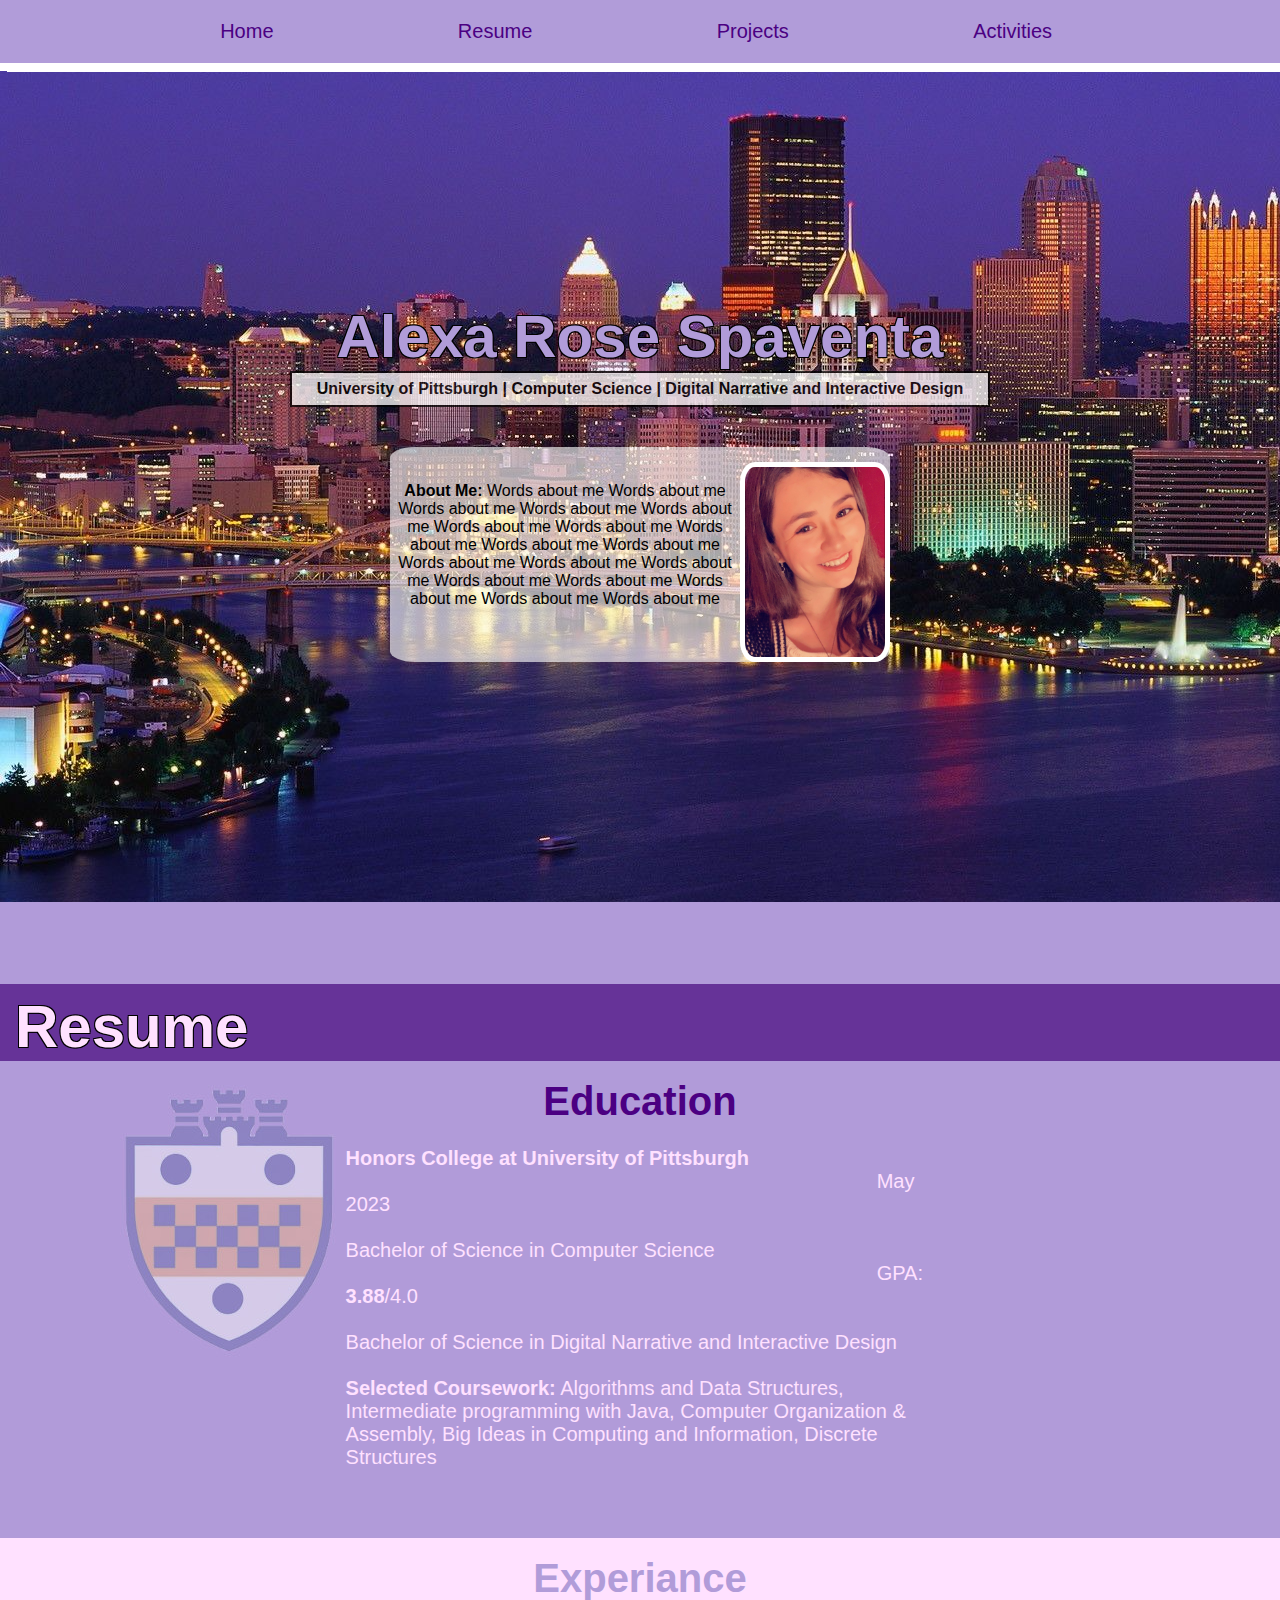
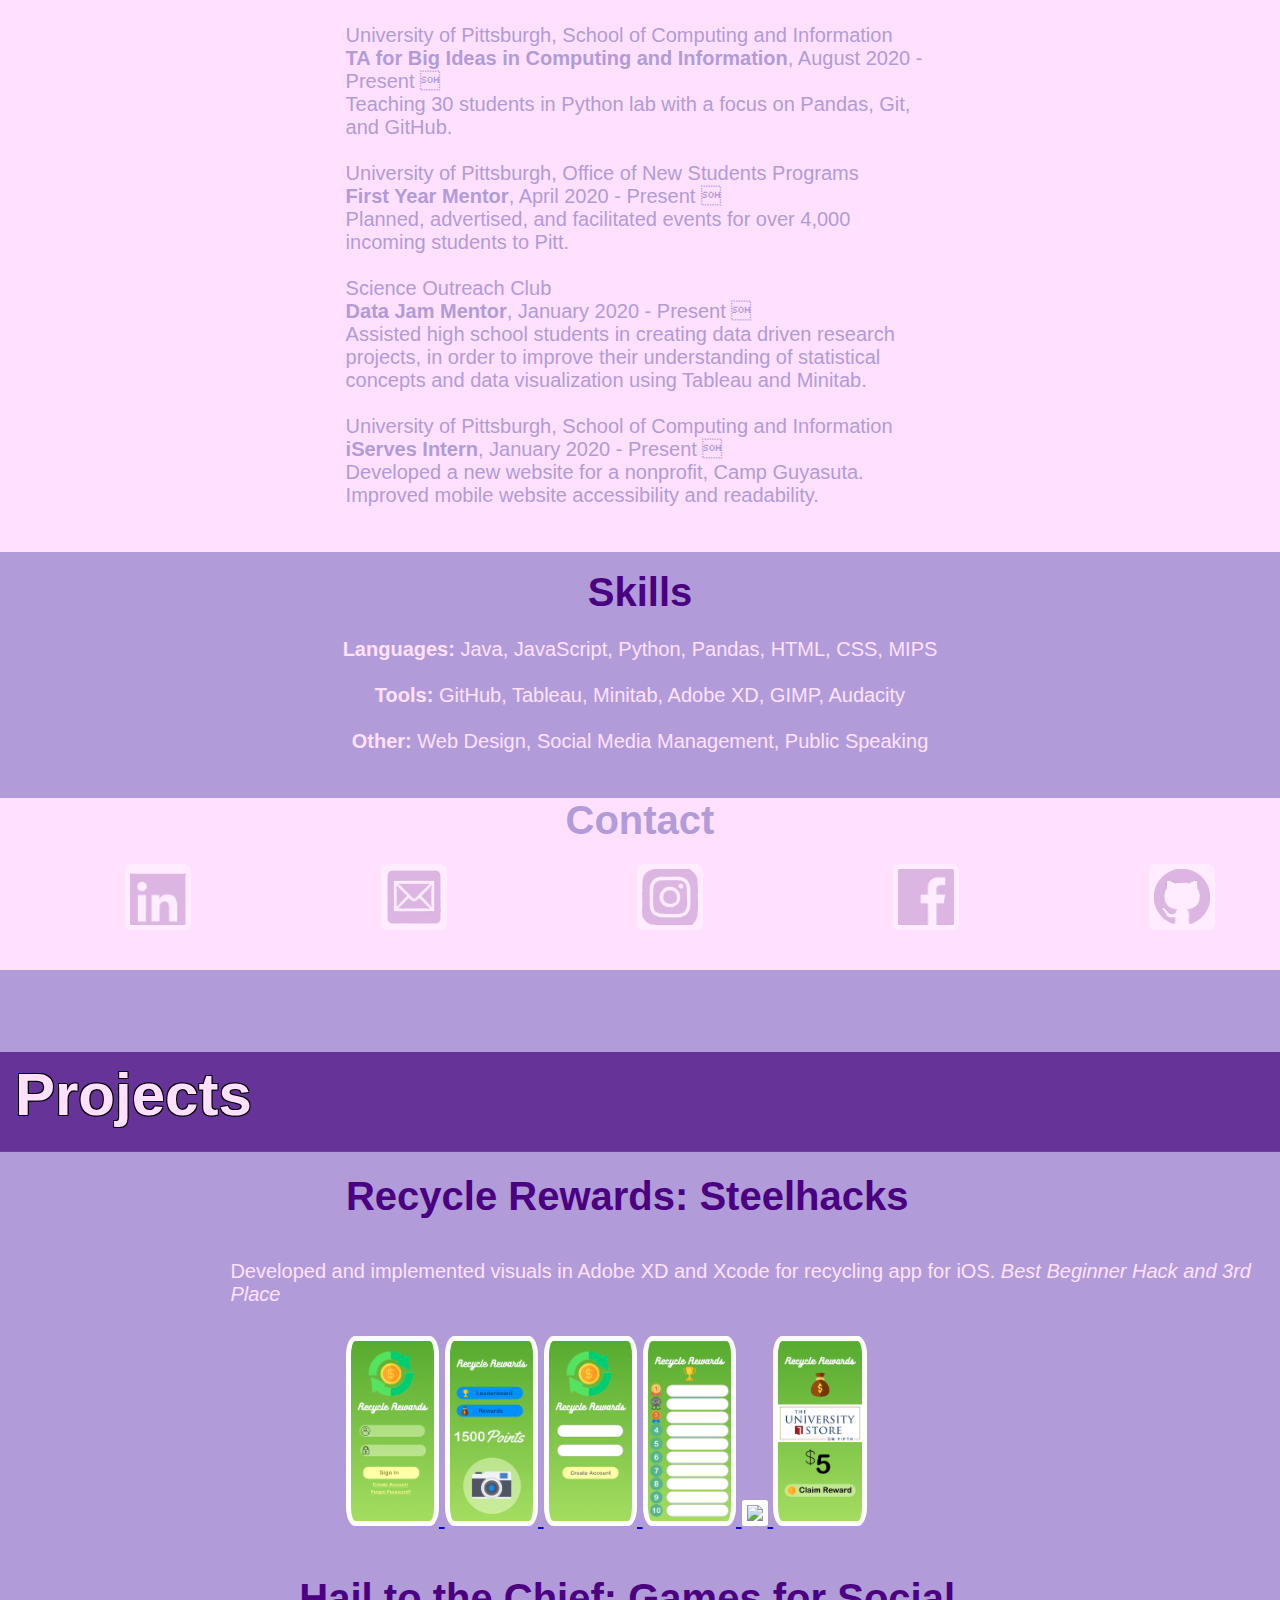
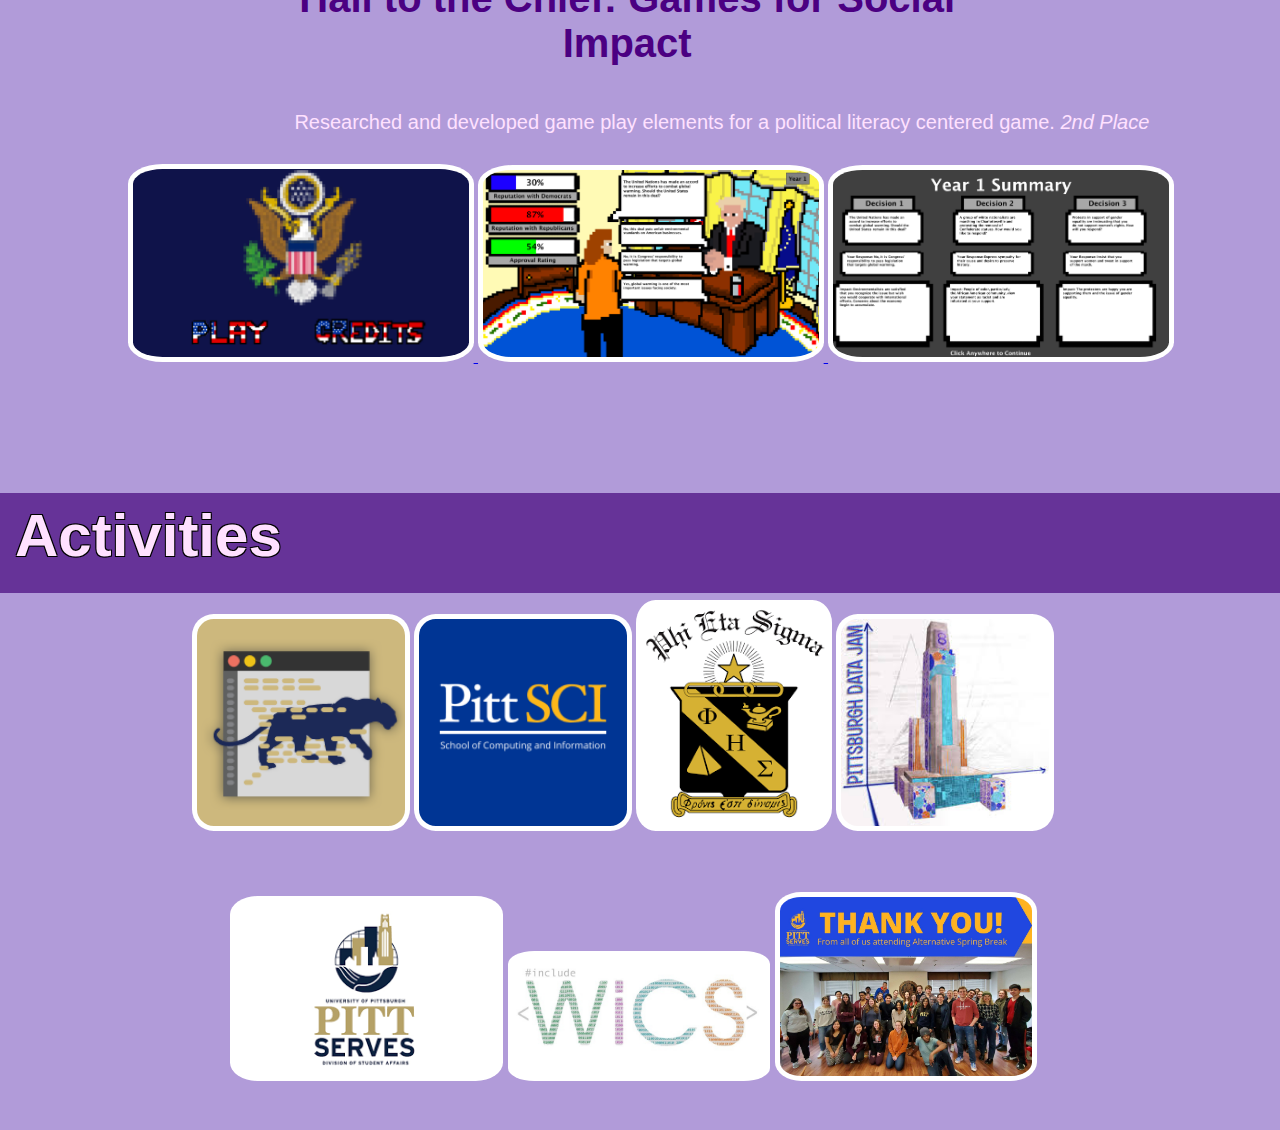
==== docs/index.html @ 7e221e98 "dEsCrIptIoN" ====
<!DOCTYPE html>
<html lang='en'>
  <head>
    <meta charset='utf-8'/>
    <meta name='viewport'
      content='width=device-width, initial-scale=1.0, maximum-scale=1.0'/>

    <title>Alexa Spaventa</title>
    <link rel='stylesheet' href='mystyles.css'/>
  </head>

  <body>


    <nav class="top-nav">
      <ul>

      <li><a href="#home">Home</a></li>
      <li><a href="#resume">Resume</a></li>
      <li><a href="#projects">Projects</a></li>
      <!-- <li><a href="#about">About</a></li> -->
      <li><a href="#activities">Activities</a></li>


      </ul>
    </nav>
    <section id = "home">
      <h1>Alexa Rose Spaventa</h1>
       <div class="university">

    <p>University of Pittsburgh | Computer Science | Digital Narrative and Interactive Design </p>
  </div>

  <div class="aboutme">

    <p>
      <b>About Me:</b> Words about me Words about me Words about me
      Words about me Words about me Words about me
      Words about me Words about me Words about me
      Words about me Words about me Words about me
      Words about me Words about me Words about me
      Words about me Words about me Words about me</p>
      <img src="alexa.jpg" class = "img" style="width:150px;" >
  </div>
</section>
  <section id = "resume">

    <h2>
      Resume
    </h2>
    <div class "grid">
    <div id="education">
      <h3>
        Education
      </h3>

      <br>
       <p class= "resume_text">
        <p align = "left"><b>Honors College at University of Pittsburgh</b>
    &emsp;&emsp;&emsp;&emsp;&emsp;&emsp;&emsp;&emsp;&emsp;&emsp;&emsp;&emsp;&emsp;&emsp;
    &emsp;&emsp;&emsp;&emsp;&emsp;&emsp;&emsp;&emsp;&emsp;&emsp;&emsp;&emsp; May 2023</p> <br>
Bachelor of Science in Computer Science &emsp;&emsp;&emsp;&emsp;&emsp;&emsp;&emsp;&emsp;&emsp;&emsp;&emsp;&emsp;&emsp;&emsp;
&emsp;&emsp;&emsp;&emsp;&emsp;&emsp;&emsp;&emsp;&emsp;&emsp;&emsp;&emsp;  GPA: <b>3.88</b>/4.0 <br><br>
Bachelor of Science in Digital Narrative and Interactive Design <br><br>
<b>Selected Coursework:</b> Algorithms and Data Structures, Intermediate programming with Java,
Computer Organization & Assembly, Big Ideas in Computing and Information, Discrete Structures<br><br><br><br>
      </p>
</div>

<div id="experiance">
  <h4>
    Experiance
  </h4>
  <br>
  <p>
    University of Pittsburgh, School of Computing and Information
<br><b>TA for Big Ideas in Computing and Information</b>, August 2020 - Present
 <br>Teaching 30 students in Python lab with a focus on Pandas, Git, and GitHub.
<br><br>
University of Pittsburgh, Office of New Students Programs
<br><b>First Year Mentor</b>, April 2020 - Present
 <br>Planned, advertised, and facilitated events for over 4,000 incoming students to Pitt.
<br><br>
Science Outreach Club
<br><b>Data Jam Mentor</b>, January 2020 - Present
 <br>Assisted high school students in creating data driven research projects, in order to improve their
understanding of statistical concepts and data visualization using Tableau and Minitab.
<br><br>
University of Pittsburgh, School of Computing and Information
<br><b>iServes Intern</b>, January 2020 - Present
 <br>Developed a new website for a nonprofit, Camp Guyasuta. Improved mobile website accessibility and
readability.
  </p>
</div>
<div id="skills">
  <h3>
    Skills
  </h3>
  <br>
  <p align="center">
    <b>Languages:</b> Java, JavaScript, Python, Pandas, HTML, CSS, MIPS
<br><br><b>Tools:</b> GitHub, Tableau, Minitab, Adobe XD, GIMP, Audacity
<br><br><b>Other:</b> Web Design, Social Media Management, Public Speaking
  </p>
</div>
<div id="contact">
  <h4>
    Contact
  </h4>
  <br> <br>
  <div class="row">
  <div class="column">
    <a a href = "https://www.linkedin.com/in/alexa-spaventa">
    <img src="linked.png"  class="media" style="width:50%" >
  </a>
  </div>
  <div class="column">
    <a href = "mailto: ars297@pitt.edu">
    <img src="mail.png" class="media" style="width:50%" >
  </a>
  </div>
  <div class="column">
      <a a href = "https://www.instagram.com/alexa_rosie_/">
    <img src="insta.png" class="media" style="width:50%" >
  </a>
  </div>
  <div class="column">
    <a a href = "https://www.facebook.com/alexa.spaventa/">
    <img src="fb.png" class="media" style="width:50%" >
  </a>
  </div>
  <div class="column">
    <a a href = "https://github.com/AlexaSpaventa">
    <img src="git.png" class="media" style="width:50%" >
  </a>
  </div>

</div>

  <br><br>
</div>
</div>


  </section>

  <section id = "projects">
    <h2>
      Projects
    </h2>
    <div class = "project_text">


  <h5>Recycle Rewards: Steelhacks</h5>
  <br>
<p>Developed and implemented visuals in Adobe XD and Xcode for recycling app for iOS. <em>Best Beginner Hack and 3rd Place</em>

    </p>
    <div class= "pages">
    <a a href = "https://devpost.com/software/recycle-rewards-u2tzvr?ref_content=user-portfolio&ref_feature=in_progress">
    <img src="page1.png" class = "app" style="width: 10%" >
    <img src="Page2.png" class = "app" style="width: 10%" >
    <img src="page3.png" class = "app" style="width: 10%" >
    <img src="Page4.png" class = "app" style="width: 10%" >
    <img src="Page5.png" class = "app"  style="width: 10%" >
    <img src="Page6.png" class = "app" style="width: 10%" >
  </a>
  </div>
  </div>
  <div class = "project_text2">
  <h6>Hail to the Chief: Games for Social Impact</h6>
  <p>Researched and developed game play elements for a political literacy centered game. <em>2nd Place</em></p>
</div>
  <div class = "game">
    <a a href = "https://devpost.com/software/quidproquo">
  <img src="chief2.png" class = "app" style="width: 30%" >
  <img src="chief1.png" class = "app" style="width: 30%" >
  <img src="chief3.png" class = "app" style="width: 30%" >
</a>
</div>
  </section>

  <!-- <section id = "about">
    <h2>
      About
    </h2>

  </section> -->

  <section id = "activities">
    <h2>
      Activities
    </h2>
    <div class = "club">
    <img src="cs.png"  style="width: 20%" >
    <img src="sci.png"  style="width: 20%" >
    <img src="phi.png"  style="width: 18%" >
    <img src="data.png"  style="width: 20%" >
      </div>
    <div class = "club2">
    <img src="serves.png"  style="width: 26%" >
    <img src="wics.png" style="width: 25%" >
    <img src="spring.png"  style="width: 25%" >
  </div>
  </section>


  </body>
</html>
---- docs/mystyles.css ----
* {
  margin: 0;
  padding: 0;
  box-sizing: border-box;
   font-family: sans-serif
}

h1{
  text-shadow:
		-1px -1px 0 #000,
		1px -1px 0 #000,
		-1px 1px 0 #000,
		1px 1px 0 #000;
  opacity: 1;
  margin-top: 300px;
  justify-content: center;
  text-align: center;
  font-weight: bold;

  font-size:60px ;
   color: #B19CD9;






}
 body {
    display: flex;
    flex-direction: column;
    padding-top: 2px;
}

section#home{

  background-image: url("pittsburgh.png");
  height: 100vh;

}




nav.top-nav ul {
  position: fixed;
  /* position: absolute; works if you want it at the top */
  top: 0;
  left: 0;
  width: 100%;
  list-style-type: none;
  margin: 0 ;
  /* padding: 0; */
  padding-left: 10vw; 

  background-color: #B19CD9;
  opacity: 1;
  z-index: 2;
}


li {
  float: left;

}

li a {

  font-size:20px ;
  display: block;
  color: white;
  text-align: center;
  padding: 20px;
  position: relative;
  padding-right: 7.2vw; /*HI!!! Comeback and fix scaling HERE*/
  padding-left: 7.2vw;

  text-decoration: none;
  color: 	#4B0082;


}

/* Change the link color to #111 (black) on hover */
li a:hover {
  background-color: #FFE1FF;
}

/*Box with major info on homepage*/
div.university {
  z-index: 1;
  margin: auto;
  width: 700px;
  text-align: center;
  background-color: #ffffff;
  border: 2px solid black;
  opacity: 0.75;


}

div.university p {
  margin: 1%;
  font-weight: bold;
  color: #000000;


}

img { /*Style for Alexa image*/
  border-radius: 10%;
  padding: 5px;
  width: 120px;
  position: auto;
  background-color: rgba(255, 255, 255, 1);
  margin-top: -15px;


}

div.aboutme {
  margin: auto;

  width: 500px;

  text-align: center;

  border-radius: 5%;
  padding-top: 30px;

  opacity: 1;
  background-color: rgba(255, 255, 255, 0.63);
  display: flex;

  margin-top: 40px;






}

div.aboutme p {
  margin: 1%;


  color: #000000;

}

section#resume{
  background-image: url("purple.png");




}
h2{
  text-shadow:
		-1px -1px 0 #000,
		1px -1px 0 #000,
		-1px 1px 0 #000,
		1px 1px 0 #000;
  opacity: 1;
  margin-top: 90px;
  margin-left: 15px;

  font-weight: bold;

  font-size:60px ;
   color: #FFE1FF;

}
h3{
  /* text-shadow:
		-1px -1px 0 #FFE1FF,
		1px -1px 0 #FFE1FF,
		-1px 1px 0 #FFE1FF,
		1px 1px 0 #FFE1FF; */
  opacity: 1;


  font-weight: bold;
  text-align: center;
  font-size:40px ;
   color: #4B0082;

}
h4{
  /* text-shadow:
		-1px -1px 0 #301934,
		1px -1px 0 #301934,
		-1px 1px 0 #301934,
		1px 1px 0 #301934; */
  opacity: 1;


  font-weight: bold;
  text-align: center;
  font-size:40px ;
   color: #B19CD9;

}
div.grid {
  width: 50%; height: 50%; float: left; margin-left
}
#education{
  /* background: #B19CD9; */
  background-image: url("resume.jpg");
  color: #FFE1FF;
  font-size:20px;
  padding-right: 27vw;
   padding-left: 27vw;
   padding-top: 2vh;


}


#experiance {
  background: #FFE1FF;
  color: #B19CD9;
  font-size:20px;

  padding-right: 27vw;
   padding-left: 27vw;
   padding-top: 2vh;
    padding-bottom: 5vh;
}
#skills {
  background: #B19CD9;
  color: #FFE1FF;
  font-size:20px;

   padding-top: 2vh;
   padding-bottom: 5vh;
}
#contact {
  background: #FFE1FF;


}
.column {

  float: left;

  width: 20%;
  opacity: 0.4;
  padding-left: 125px

}

/* Clear floats after image containers */
.row::after {
  content: "";
  clear: both;
  display: table;
}
.media:hover {
  background-color: #B19CD9;
}




section#projects{
  background-image: url("purple.png");
  /* height: 100vh; */


}
div.project_text{
  color: #FFE1FF;
  font-size:20px;
  padding-top: 5vh;
  padding-left: 18vw;

}
h5{
  opacity: 1;


  font-weight: bold;
  text-align: center;
  font-size:40px ;
   color: #4B0082;
    padding-right: 20vw;
    padding-bottom: 2vh;

}

h6{
  opacity: 1;


  font-weight: bold;
  text-align: center;
  font-size:40px ;
   color: #4B0082;
    padding-right: 25vw;
    padding-bottom: 5vh;

}

.pages {

  float: left;
  padding-left: 9vw;
  padding-top: 5vh;
  padding-bottom: 5vh;

}


.app:hover {
  background-color: #B19CD9;
}
div.project_text2{
  color: #FFE1FF;
  font-size:20px;
  padding-top: 5vh;
   padding-left: 23vw;
}

.game {

  float: left;
  padding-left: 10vw;
  padding-top: 5vh;
  padding-bottom: 5vh;

}


/* section#about{
  background-image: url("purple.png");
  height: 100vh; */
/* } */

section#activities{
  background-image: url("purple.png");
  /* height: 100vh; */
}
.club {

  float: center;
  padding-left: 15vw;
  padding-top: 5vh;
  padding-bottom: 3vh;

}

.club2{

  float: center;
  padding-left: 18vw;
  padding-top: 5vh;
  padding-bottom: 5vh;

}
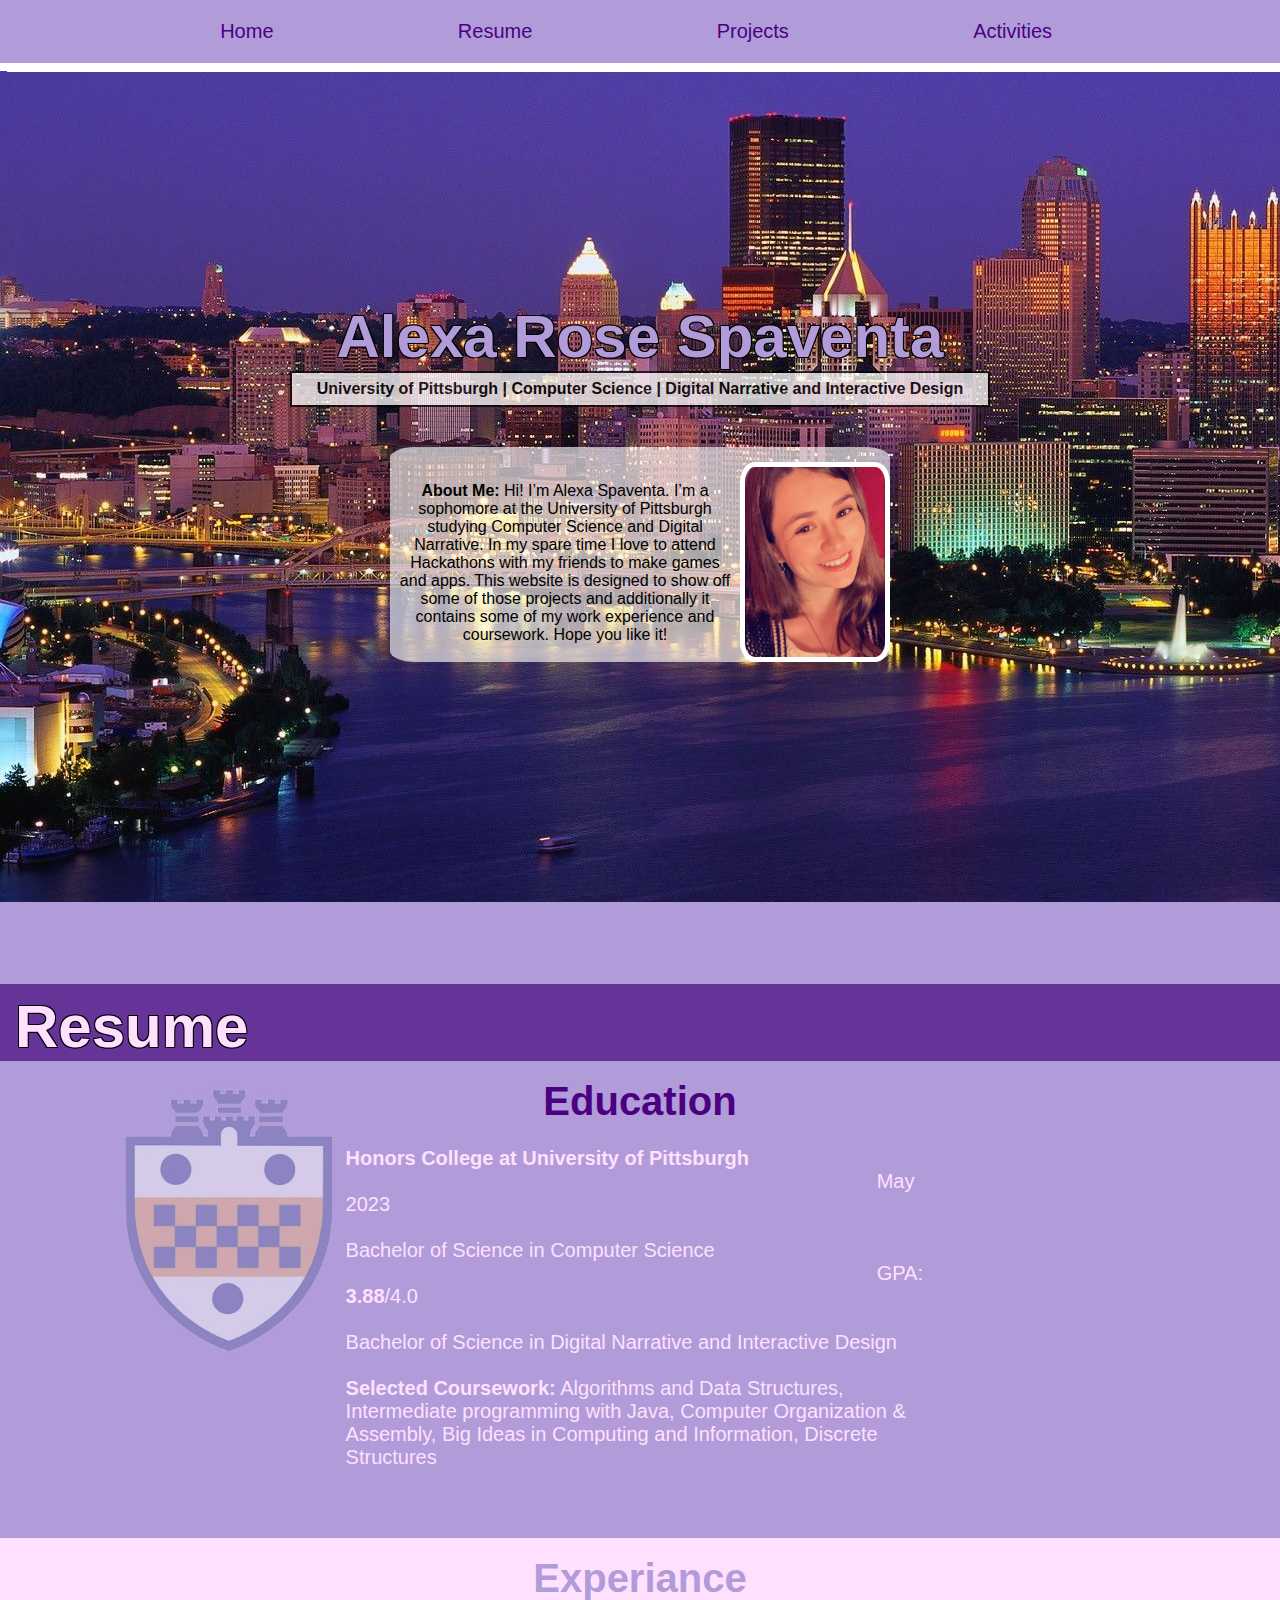
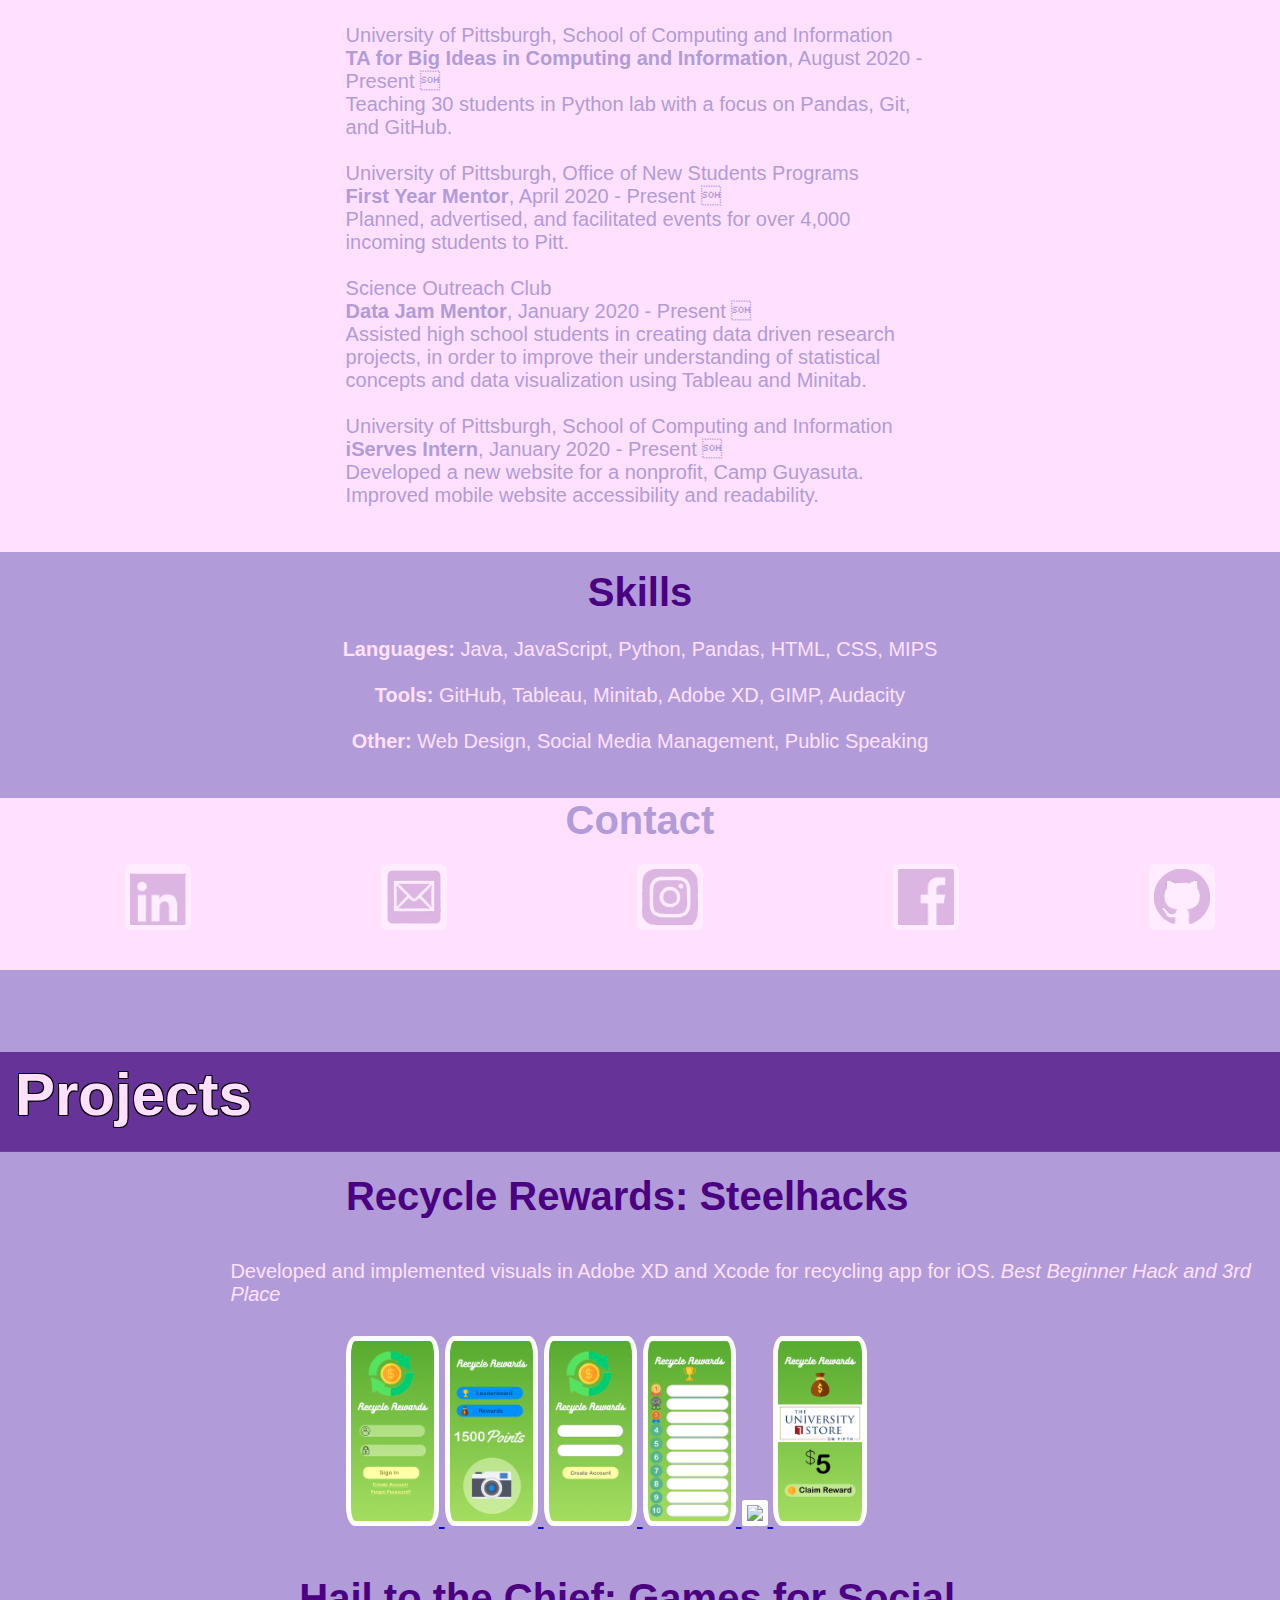
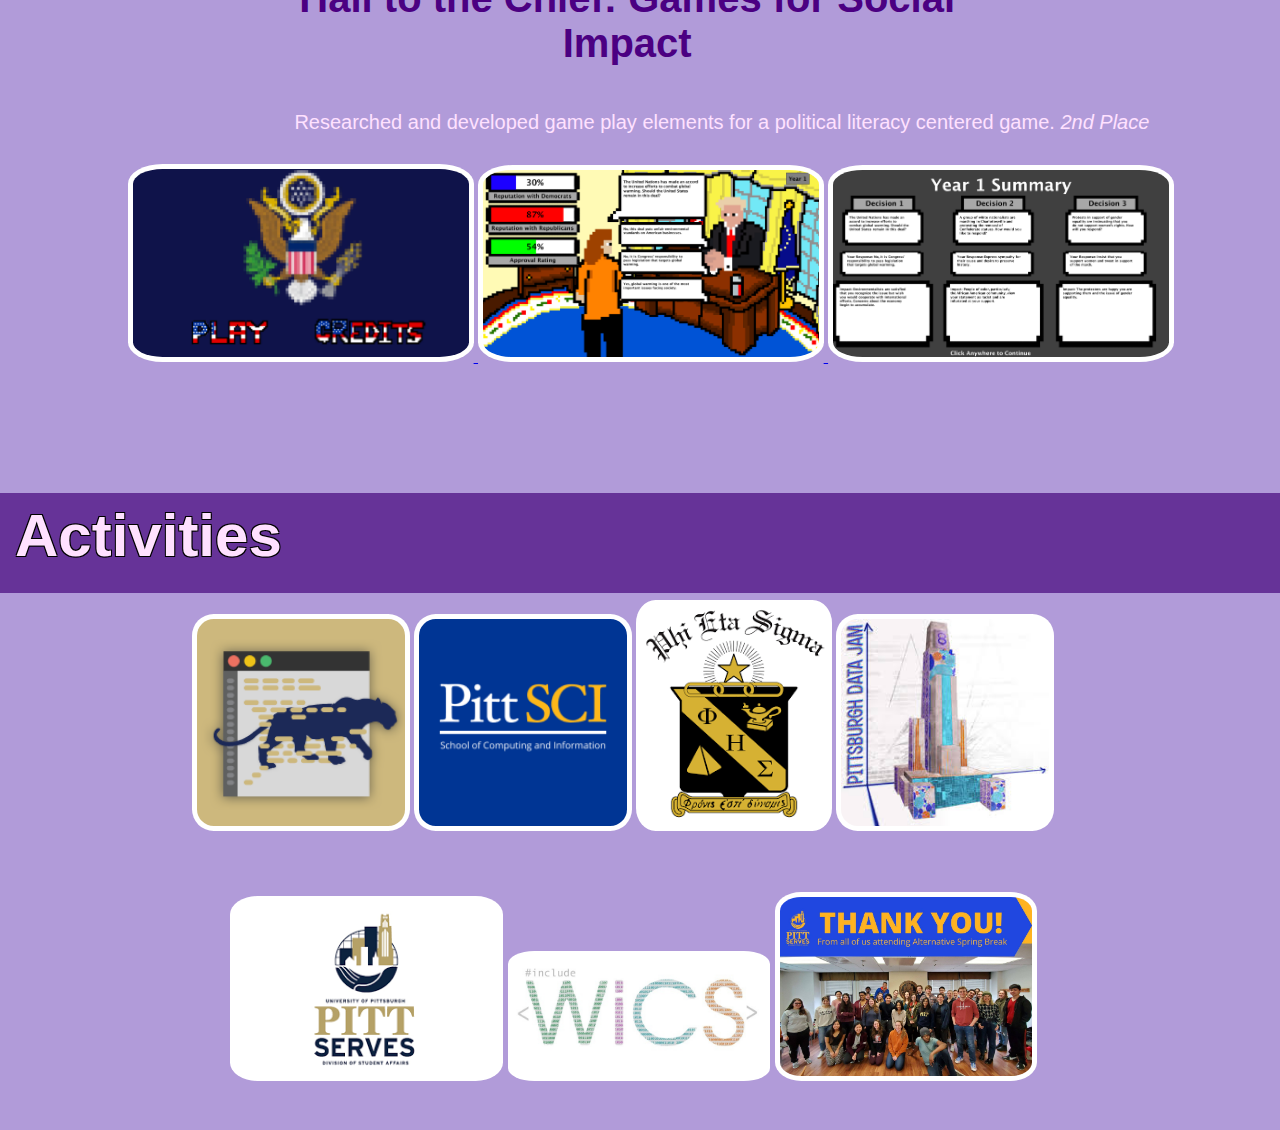
==== commit 2eab3333: "Changed about me text" ====
--- a/docs/index.html
+++ b/docs/index.html
@@ -34,12 +34,12 @@
   <div class="aboutme">
 
     <p>
-      <b>About Me:</b> Words about me Words about me Words about me
-      Words about me Words about me Words about me
-      Words about me Words about me Words about me
-      Words about me Words about me Words about me
-      Words about me Words about me Words about me
-      Words about me Words about me Words about me</p>
+      <b>About Me:</b>
+    Hi! I’m Alexa Spaventa.
+    I’m a sophomore at the University of Pittsburgh studying Computer Science and Digital Narrative.
+    In my spare time I love to attend Hackathons with my friends to make games and apps.
+    This website is designed to show off some of those projects and additionally it contains some of my work experience and coursework.
+    Hope you like it!</p>
       <img src="alexa.jpg" class = "img" style="width:150px;" >
   </div>
 </section>
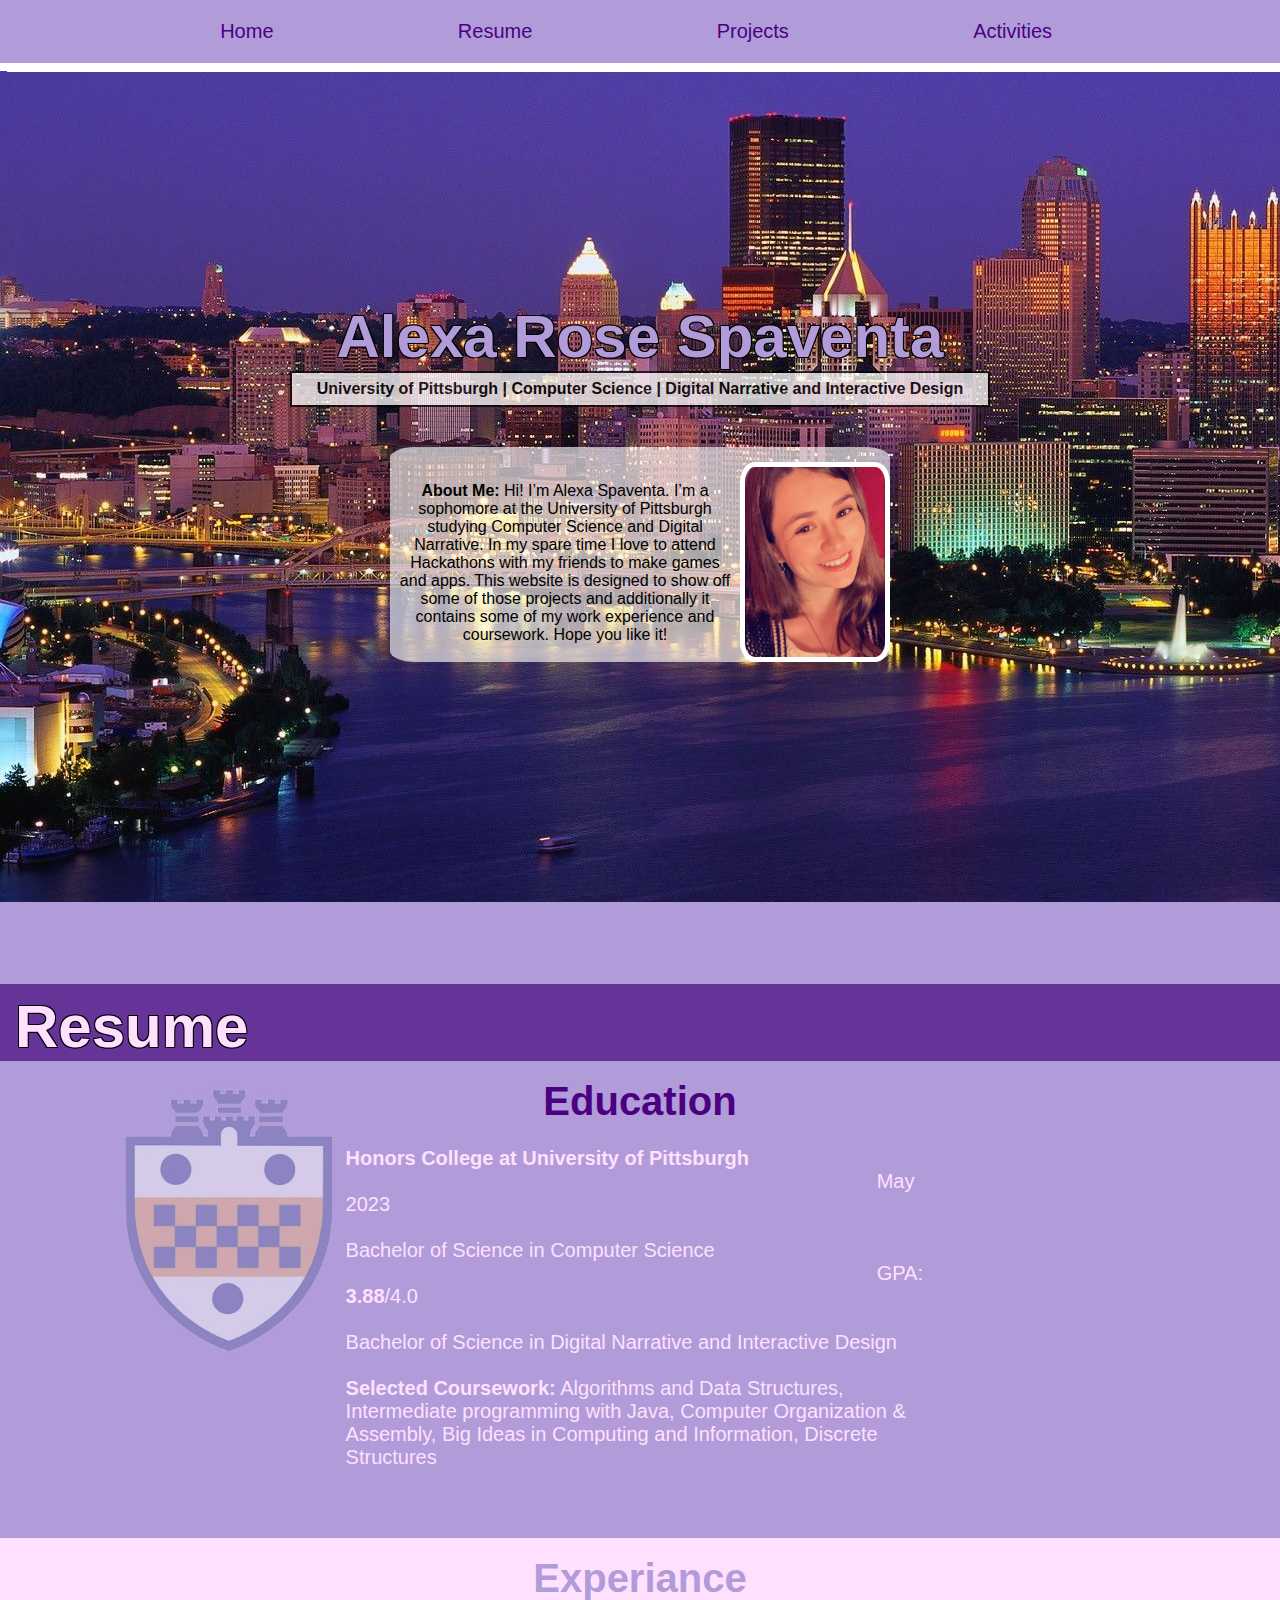
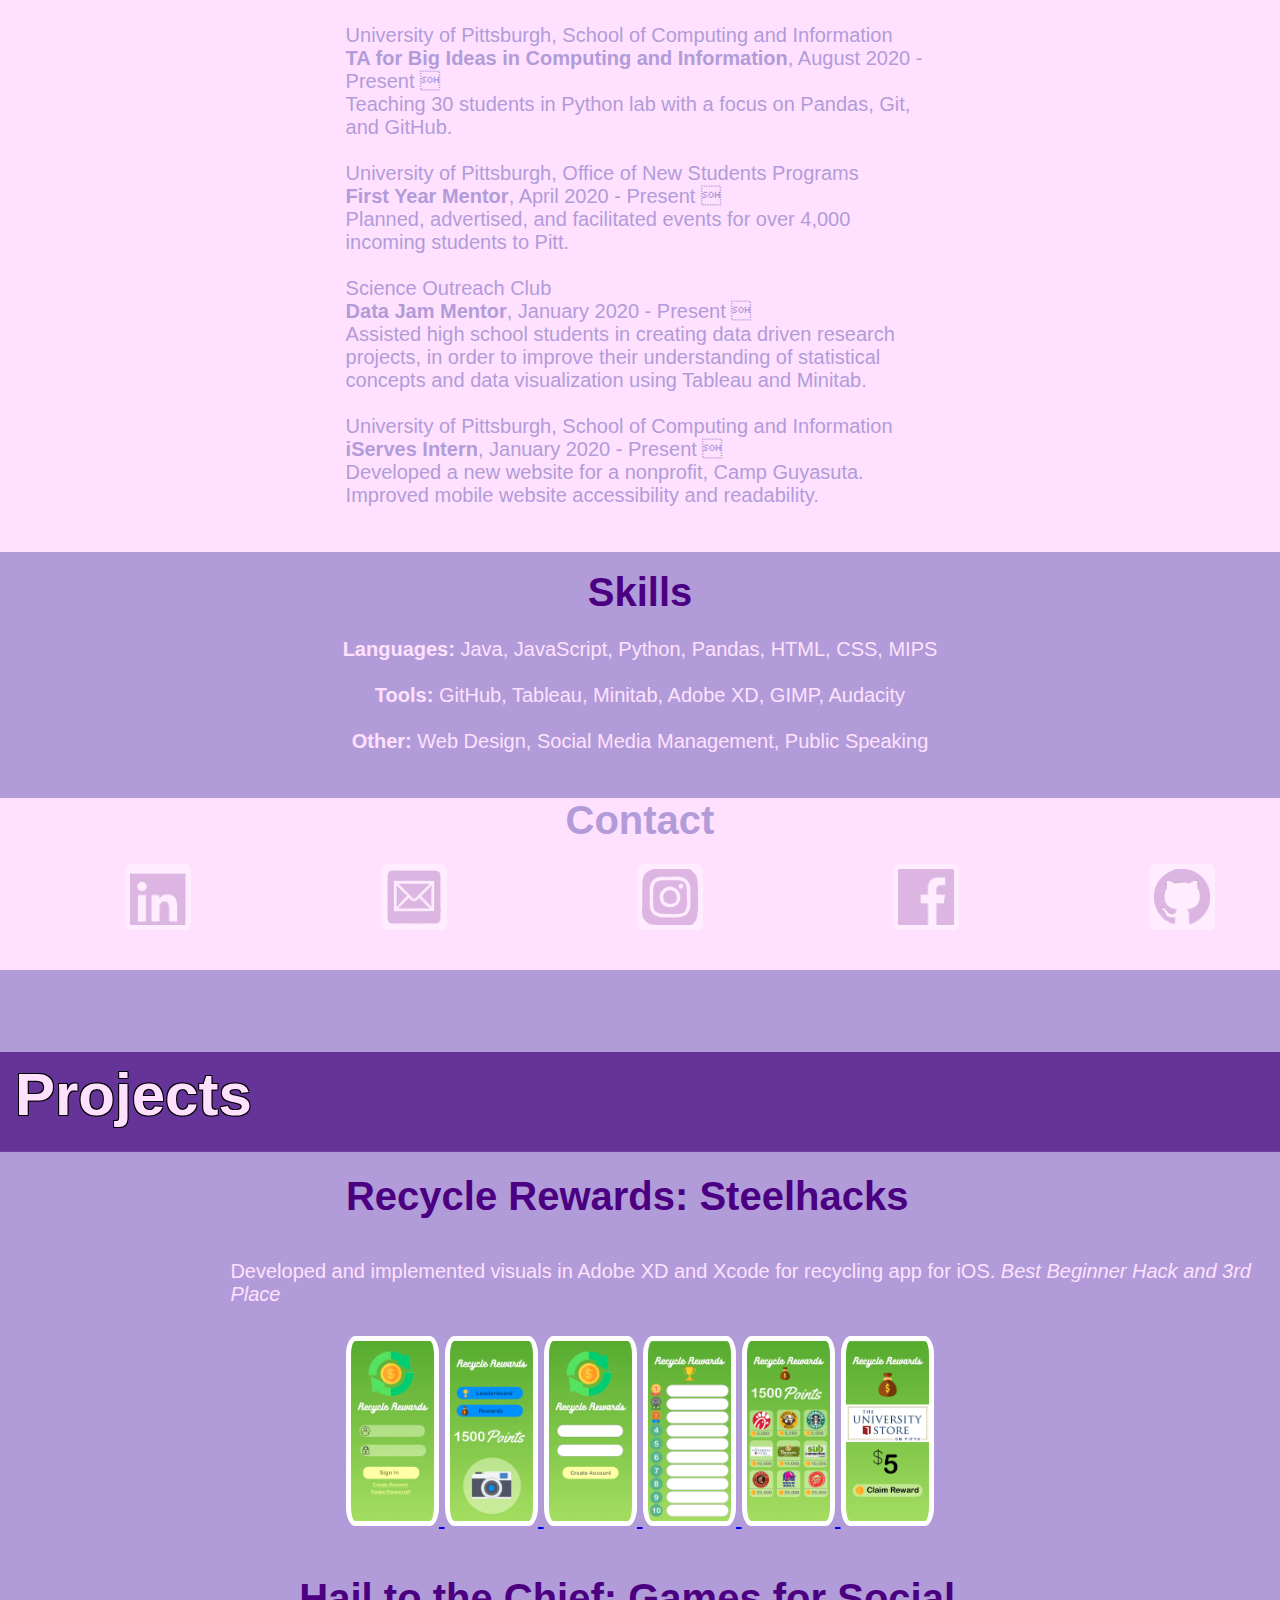
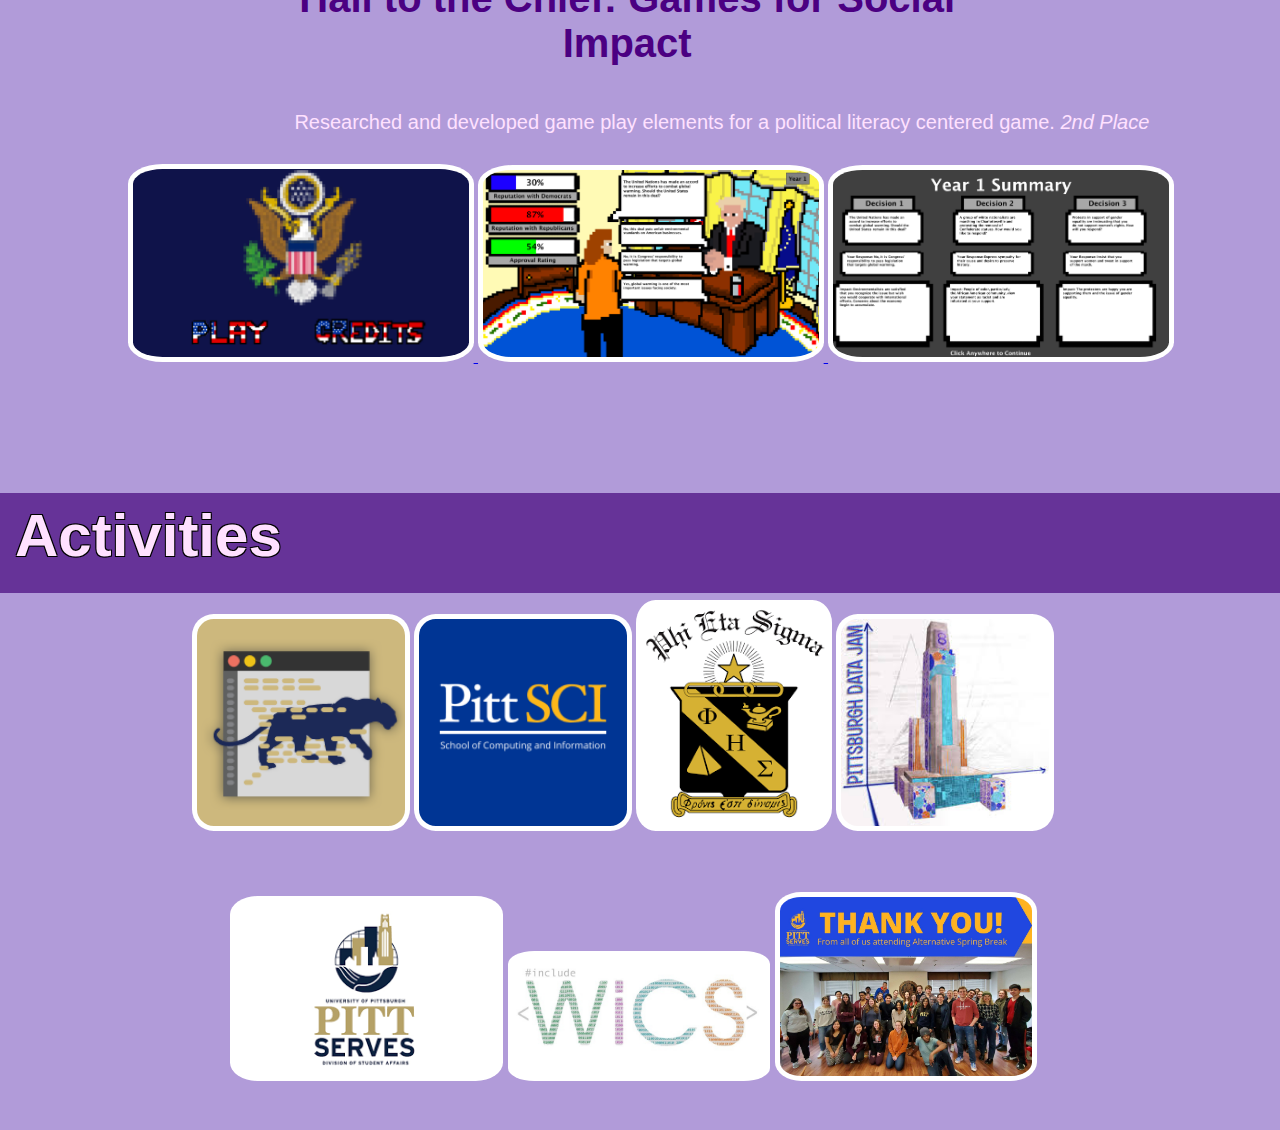
==== commit 3467e280: "Spelling issue" ====
--- a/docs/index.html
+++ b/docs/index.html
@@ -162,7 +162,7 @@
     <img src="Page2.png" class = "app" style="width: 10%" >
     <img src="page3.png" class = "app" style="width: 10%" >
     <img src="Page4.png" class = "app" style="width: 10%" >
-    <img src="Page5.png" class = "app"  style="width: 10%" >
+    <img src="page5.png" class = "app"  style="width: 10%" >
     <img src="Page6.png" class = "app" style="width: 10%" >
   </a>
   </div>
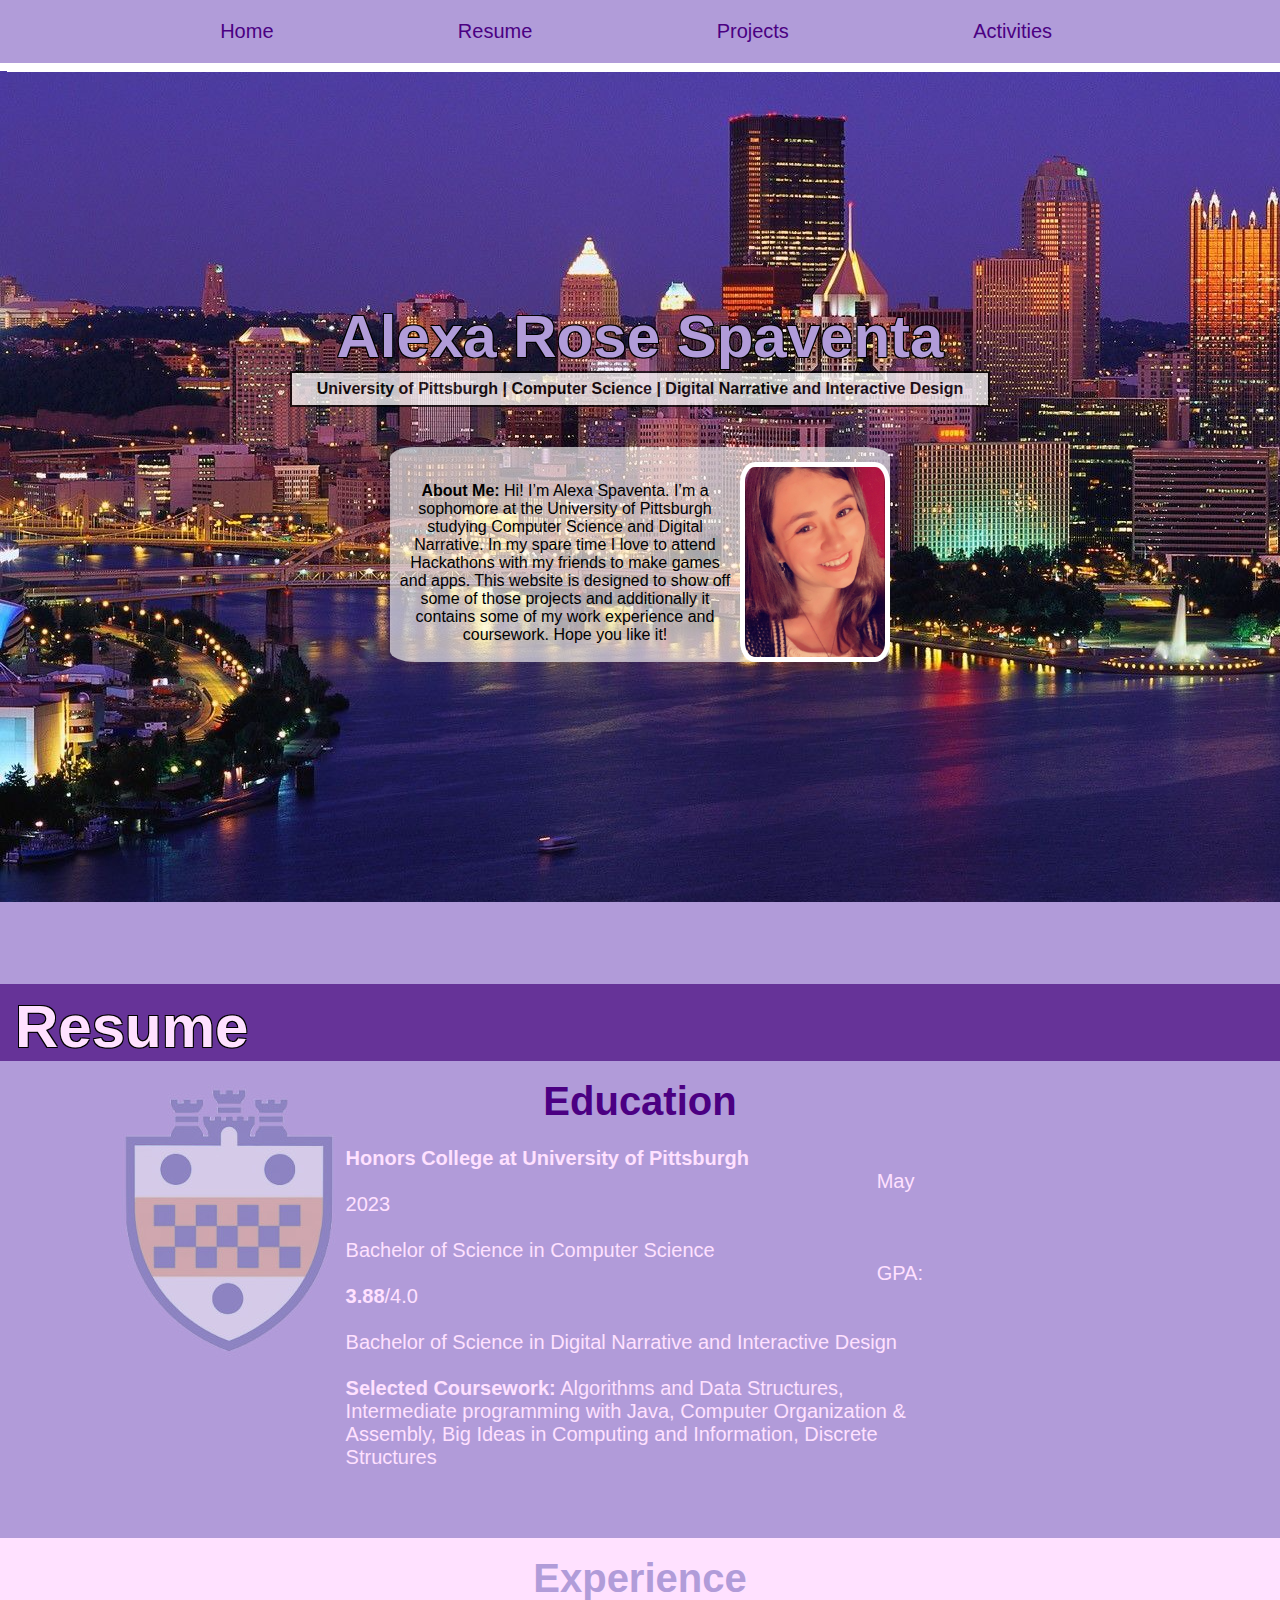
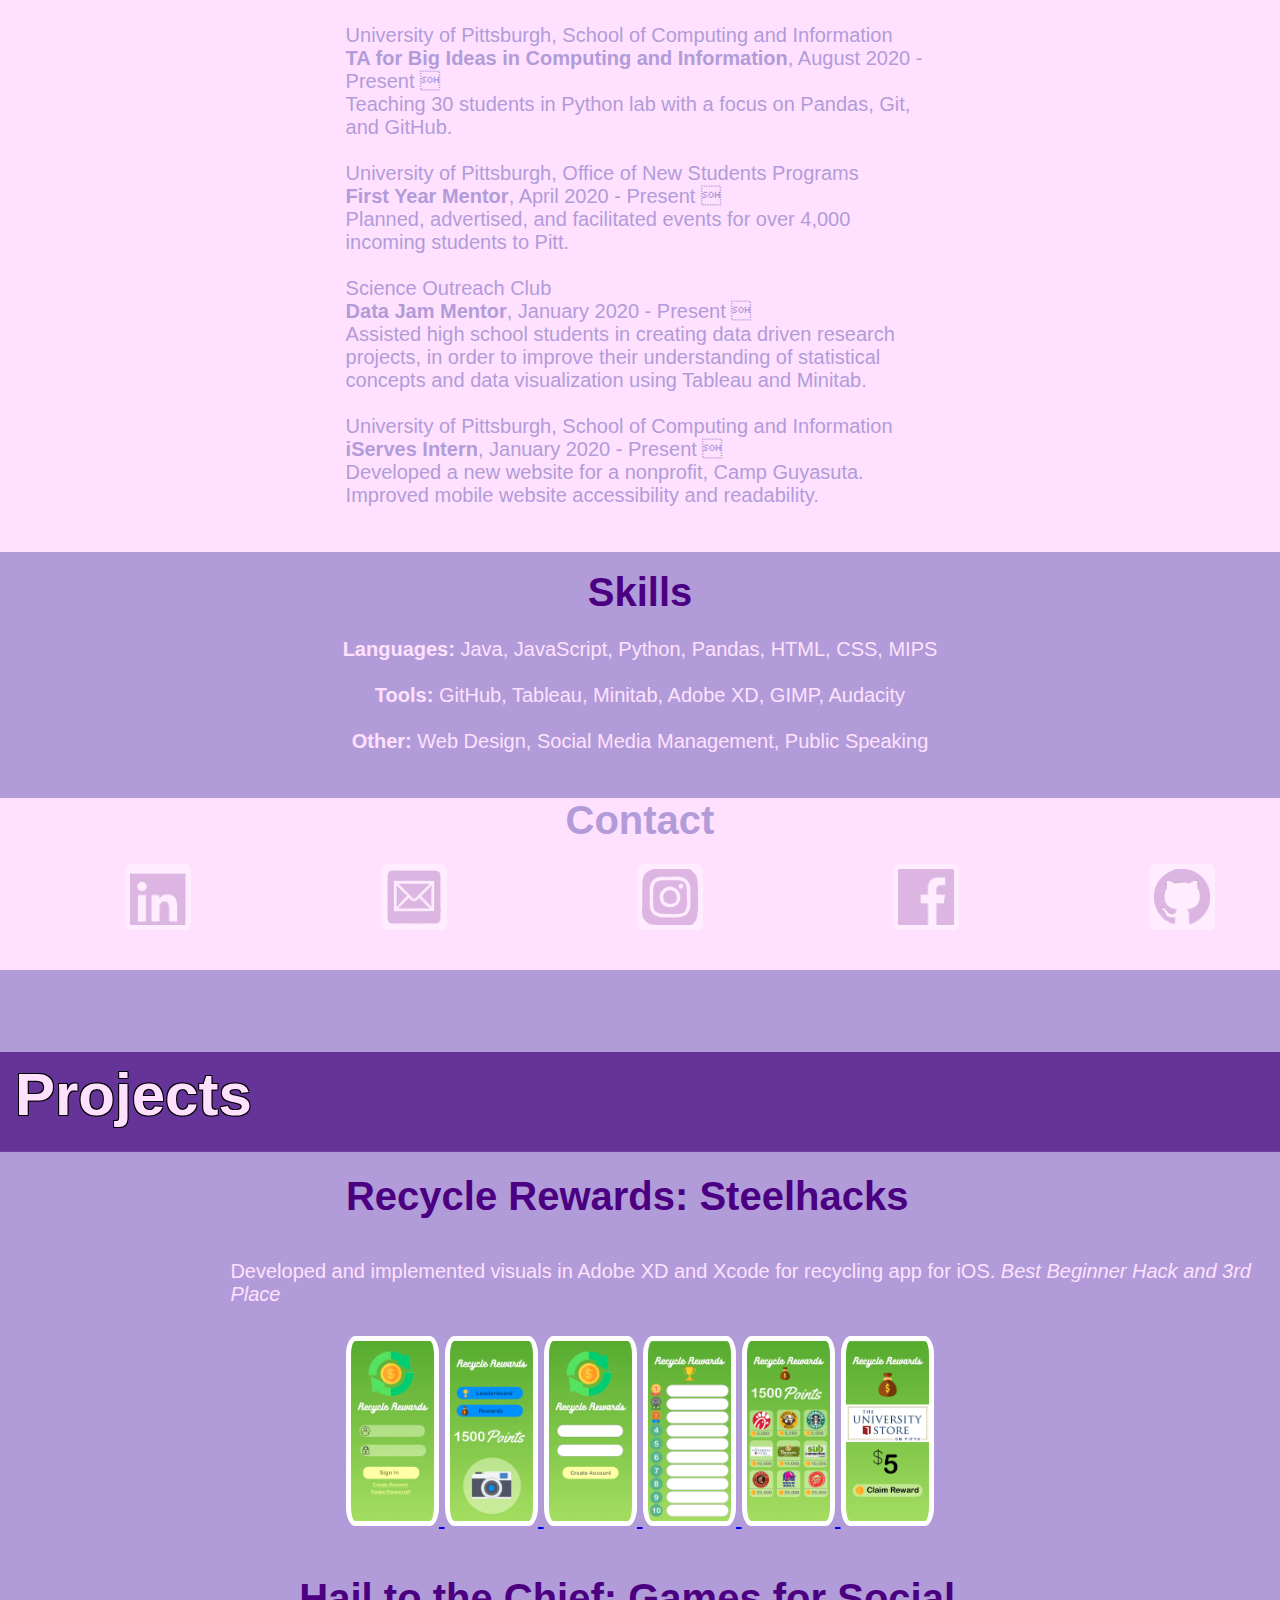
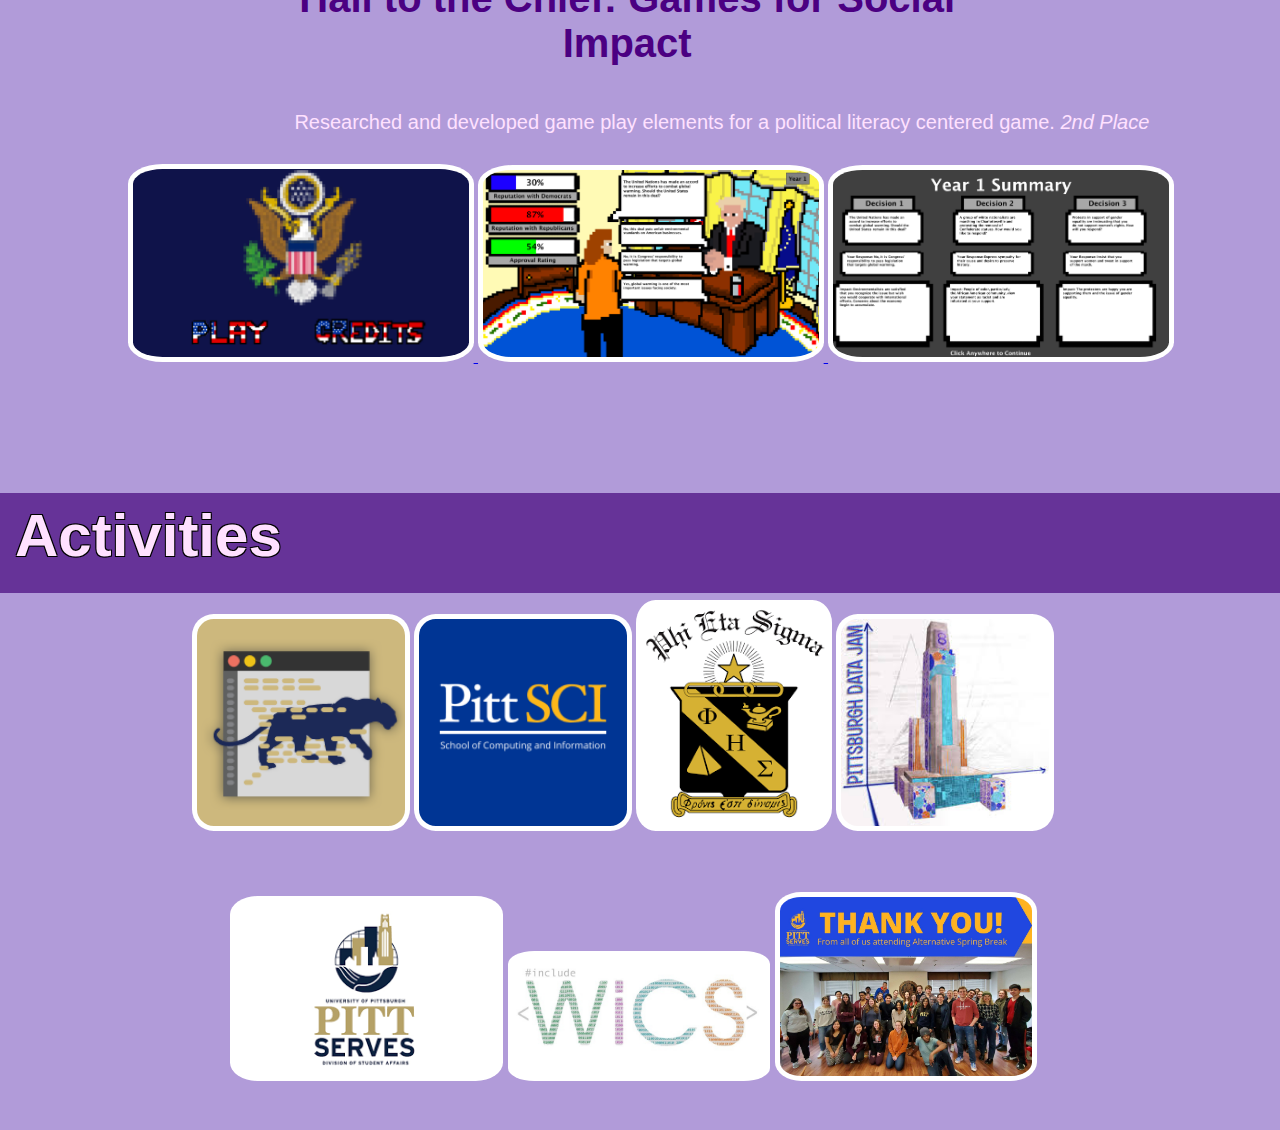
==== commit e9181c3f: "Fixed spelling error" ====
--- a/docs/index.html
+++ b/docs/index.html
@@ -67,9 +67,9 @@
       </p>
 </div>
 
-<div id="experiance">
+<div id="experience">
   <h4>
-    Experiance
+    Experience
   </h4>
   <br>
   <p>
--- a/docs/mystyles.css
+++ b/docs/mystyles.css
@@ -51,7 +51,7 @@
   list-style-type: none;
   margin: 0 ;
   /* padding: 0; */
-  padding-left: 10vw; 
+  padding-left: 10vw;
 
   background-color: #B19CD9;
   opacity: 1;
@@ -218,7 +218,7 @@
 }
 
 
-#experiance {
+#experience {
   background: #FFE1FF;
   color: #B19CD9;
   font-size:20px;
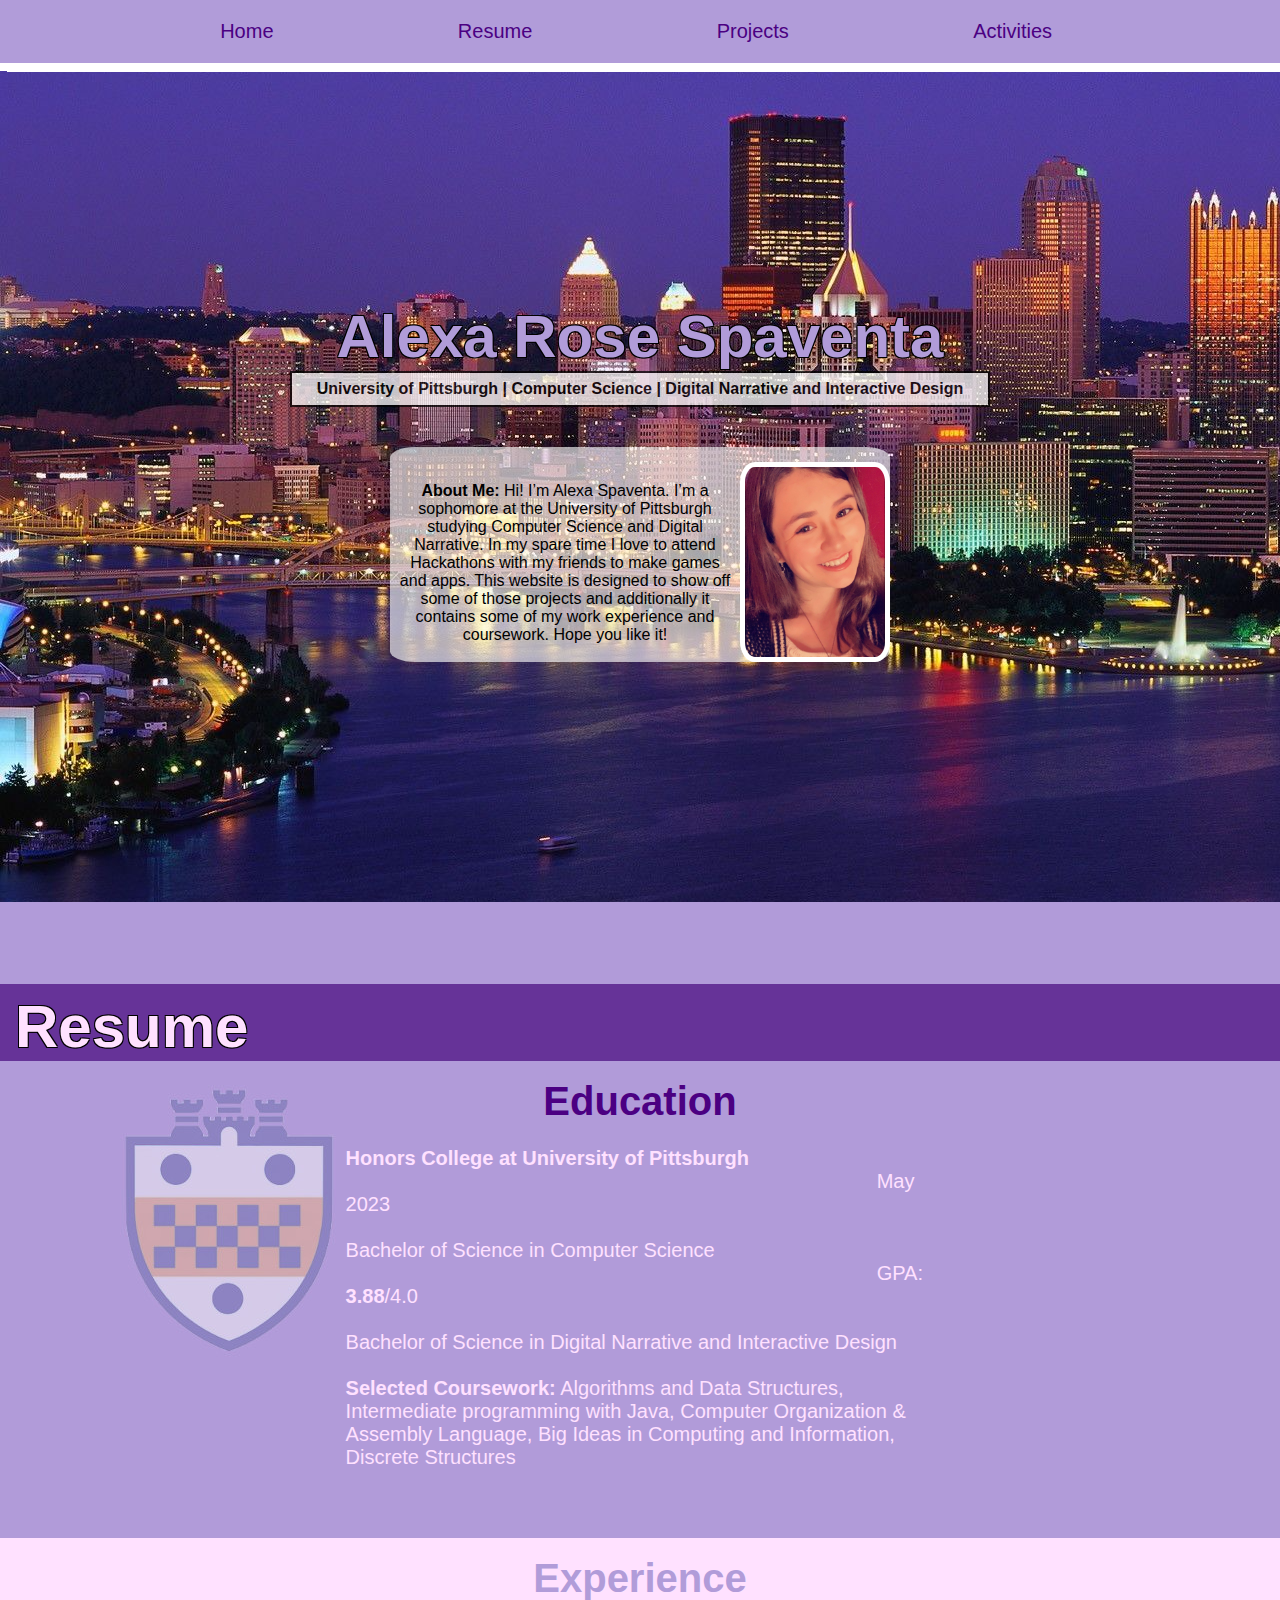
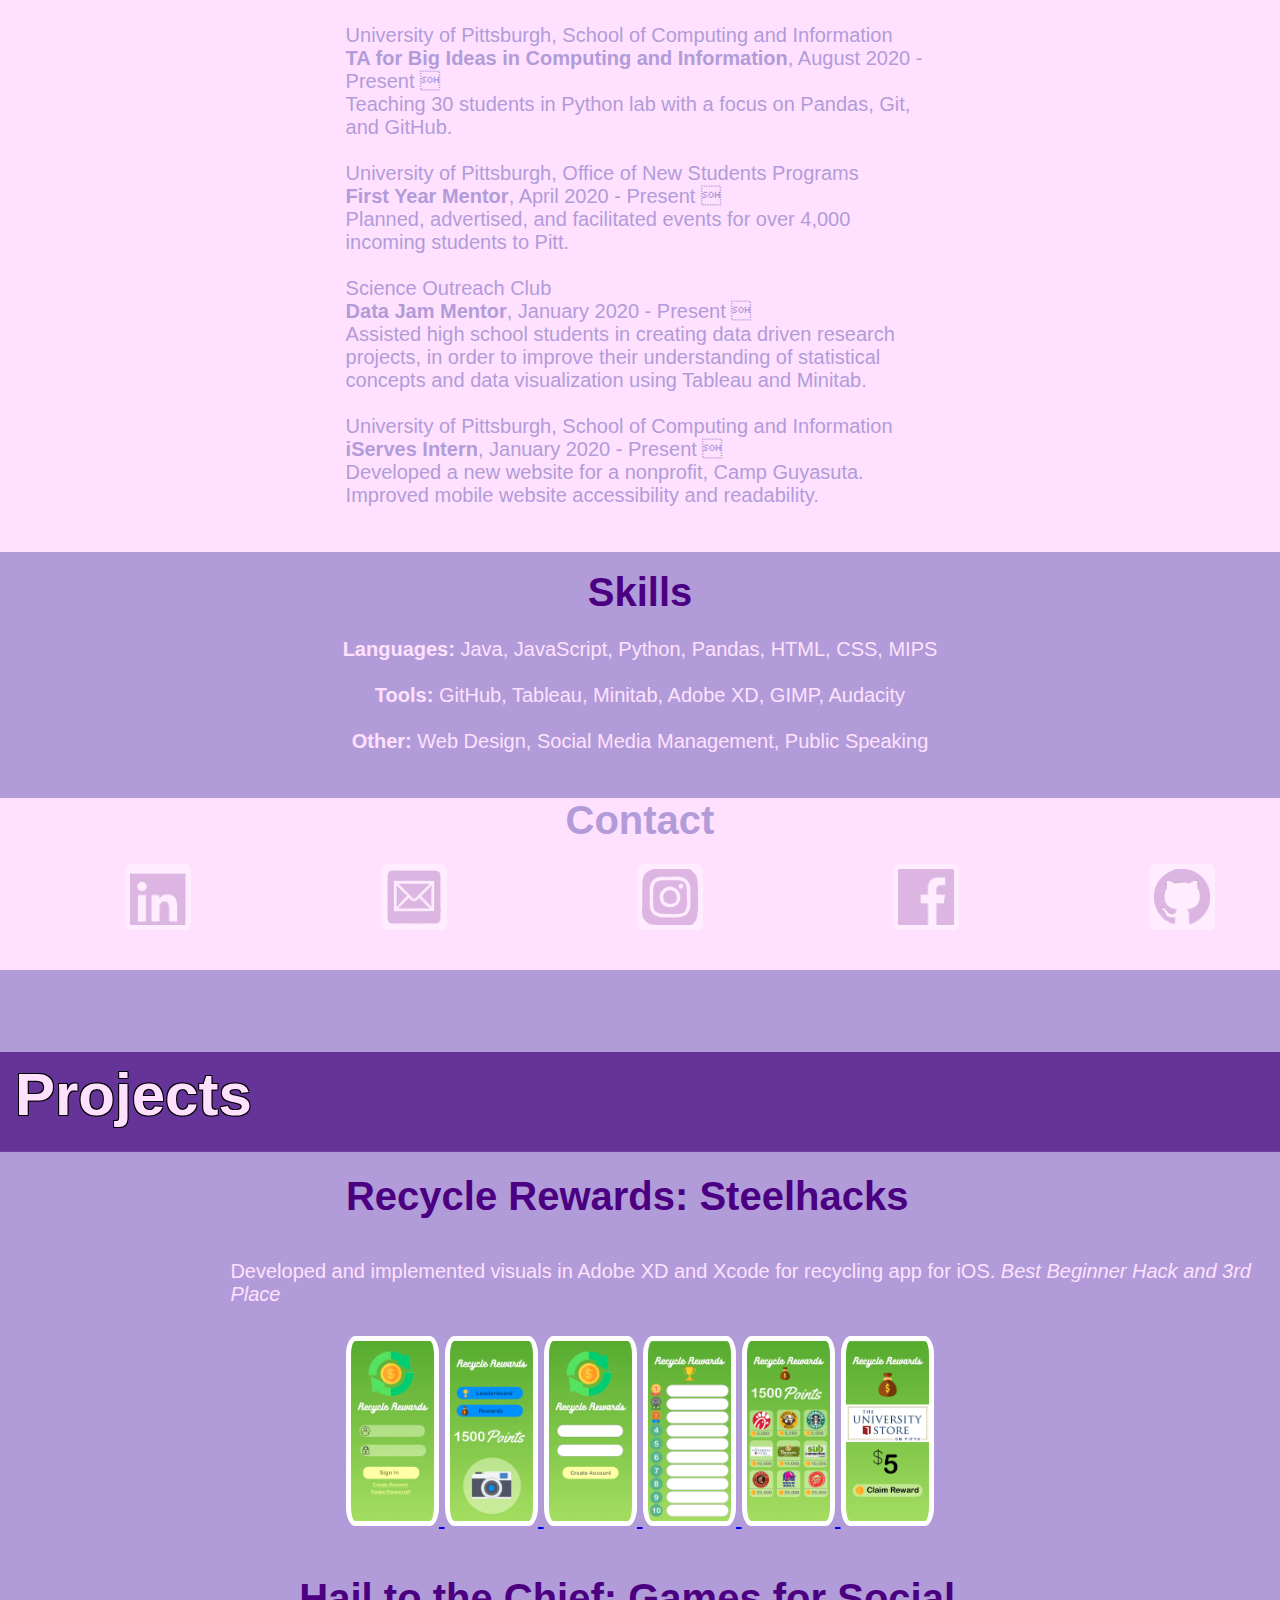
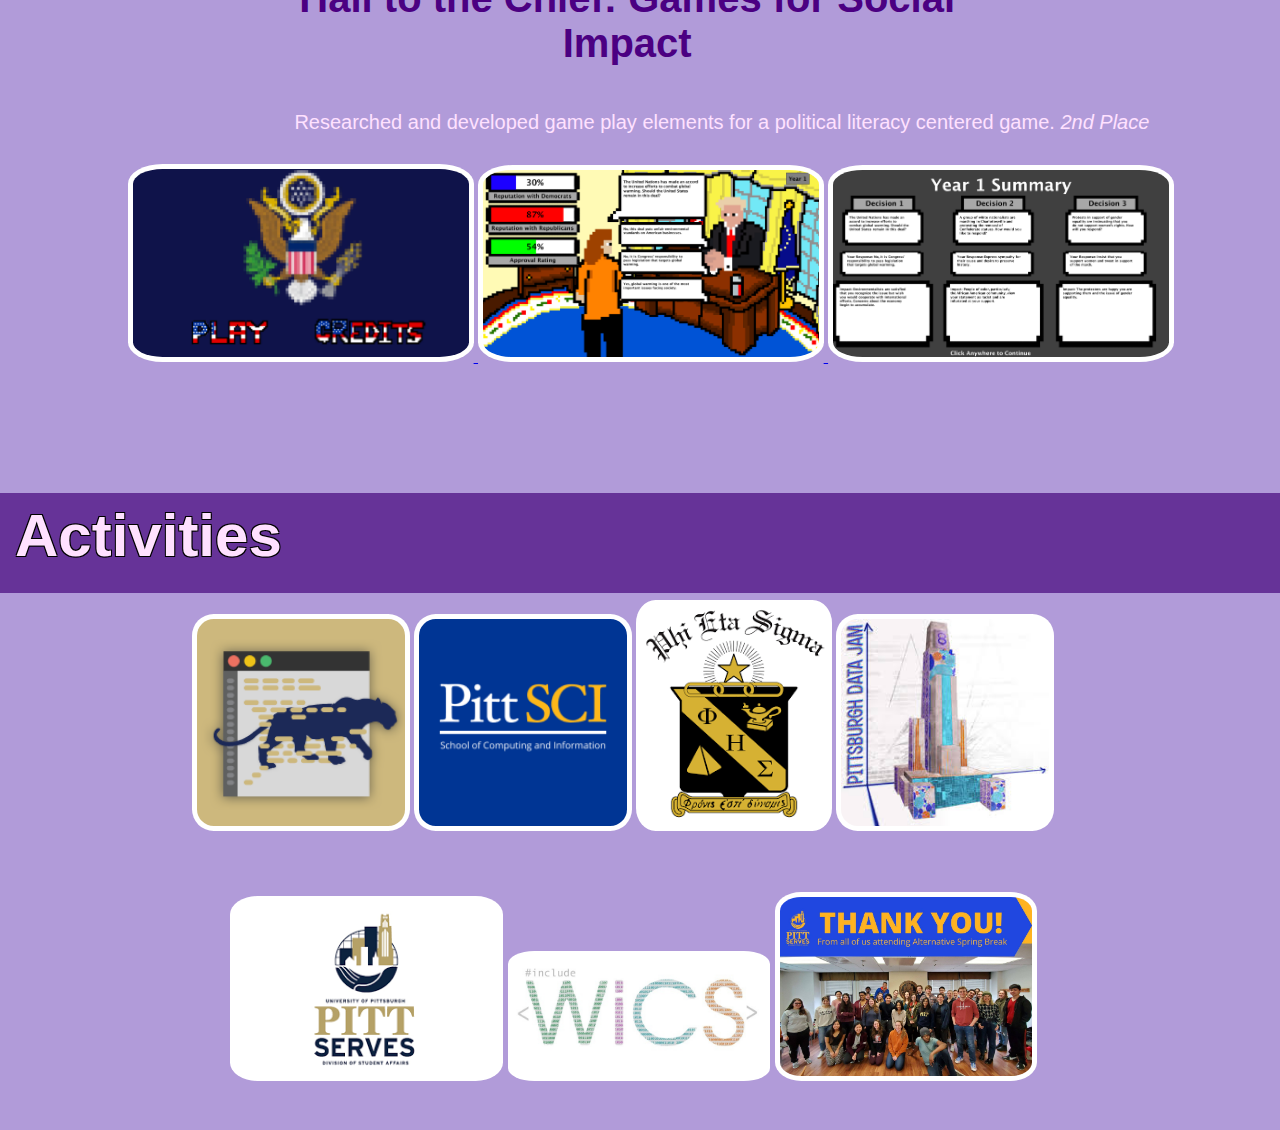
==== commit 672b8ef7: "Added alt to all images" ====
--- a/docs/index.html
+++ b/docs/index.html
@@ -7,6 +7,7 @@
 
     <title>Alexa Spaventa</title>
     <link rel='stylesheet' href='mystyles.css'/>
+    <script src="https://ajax.googleapis.com/ajax/libs/jquery/3.5.1/jquery.min.js"></script>
   </head>
 
   <body>
@@ -15,11 +16,11 @@
     <nav class="top-nav">
       <ul>
 
-      <li><a href="#home">Home</a></li>
-      <li><a href="#resume">Resume</a></li>
-      <li><a href="#projects">Projects</a></li>
+      <li><a href="javascript:scrollTo('#home')">Home</a></li>
+      <li><a href="javascript:scrollTo('#resume')">Resume</a></li>
+      <li><a href="javascript:scrollTo('#projects')">Projects</a></li>
       <!-- <li><a href="#about">About</a></li> -->
-      <li><a href="#activities">Activities</a></li>
+      <li><a href="javascript:scrollTo('#activities')">Activities</a></li>
 
 
       </ul>
@@ -40,7 +41,7 @@
     In my spare time I love to attend Hackathons with my friends to make games and apps.
     This website is designed to show off some of those projects and additionally it contains some of my work experience and coursework.
     Hope you like it!</p>
-      <img src="alexa.jpg" class = "img" style="width:150px;" >
+      <img src="alexa.jpg" class = "img" alt ="Alexa Image" style="width:150px;" >
   </div>
 </section>
   <section id = "resume">
@@ -63,7 +64,7 @@
 &emsp;&emsp;&emsp;&emsp;&emsp;&emsp;&emsp;&emsp;&emsp;&emsp;&emsp;&emsp;  GPA: <b>3.88</b>/4.0 <br><br>
 Bachelor of Science in Digital Narrative and Interactive Design <br><br>
 <b>Selected Coursework:</b> Algorithms and Data Structures, Intermediate programming with Java,
-Computer Organization & Assembly, Big Ideas in Computing and Information, Discrete Structures<br><br><br><br>
+Computer Organization & Assembly Language, Big Ideas in Computing and Information, Discrete Structures<br><br><br><br>
       </p>
 </div>
 
@@ -111,27 +112,27 @@
   <div class="row">
   <div class="column">
     <a a href = "https://www.linkedin.com/in/alexa-spaventa">
-    <img src="linked.png"  class="media" style="width:50%" >
+    <img src="linked.png"  class="media" alt ="linkedin logo" style="width:50%" >
   </a>
   </div>
   <div class="column">
     <a href = "mailto: ars297@pitt.edu">
-    <img src="mail.png" class="media" style="width:50%" >
+    <img src="mail.png" class="media"  alt ="email logo" style="width:50%" >
   </a>
   </div>
   <div class="column">
       <a a href = "https://www.instagram.com/alexa_rosie_/">
-    <img src="insta.png" class="media" style="width:50%" >
+    <img src="insta.png" class="media"  alt ="instagram logo" style="width:50%" >
   </a>
   </div>
   <div class="column">
     <a a href = "https://www.facebook.com/alexa.spaventa/">
-    <img src="fb.png" class="media" style="width:50%" >
+    <img src="fb.png" class="media"  alt ="facebook logo" style="width:50%" >
   </a>
   </div>
   <div class="column">
     <a a href = "https://github.com/AlexaSpaventa">
-    <img src="git.png" class="media" style="width:50%" >
+    <img src="git.png" class="media"  alt ="github logo" style="width:50%" >
   </a>
   </div>
 
@@ -158,12 +159,12 @@
     </p>
     <div class= "pages">
     <a a href = "https://devpost.com/software/recycle-rewards-u2tzvr?ref_content=user-portfolio&ref_feature=in_progress">
-    <img src="page1.png" class = "app" style="width: 10%" >
-    <img src="Page2.png" class = "app" style="width: 10%" >
-    <img src="page3.png" class = "app" style="width: 10%" >
-    <img src="Page4.png" class = "app" style="width: 10%" >
-    <img src="page5.png" class = "app"  style="width: 10%" >
-    <img src="Page6.png" class = "app" style="width: 10%" >
+    <img src="page1.png" class = "app"  alt ="app login screen" style="width: 10%" >
+    <img src="Page2.png" class = "app"  alt ="app homepage" style="width: 10%" >
+    <img src="page3.png" class = "app"  alt ="app create account page" style="width: 10%" >
+    <img src="Page4.png" class = "app"  alt ="app leaderboard" style="width: 10%" >
+    <img src="page5.png" class = "app"  alt ="app rewards page"  style="width: 10%" >
+    <img src="Page6.png" class = "app"  alt ="app redeem reward" style="width: 10%" >
   </a>
   </div>
   </div>
@@ -173,9 +174,9 @@
 </div>
   <div class = "game">
     <a a href = "https://devpost.com/software/quidproquo">
-  <img src="chief2.png" class = "app" style="width: 30%" >
-  <img src="chief1.png" class = "app" style="width: 30%" >
-  <img src="chief3.png" class = "app" style="width: 30%" >
+  <img src="chief2.png" class = "app"  alt ="game start screen" style="width: 30%" >
+  <img src="chief1.png" class = "app"  alt ="gameplay" style="width: 30%" >
+  <img src="chief3.png" class = "app"  alt ="year 1 summary for game" style="width: 30%" >
 </a>
 </div>
   </section>
@@ -192,17 +193,26 @@
       Activities
     </h2>
     <div class = "club">
-    <img src="cs.png"  style="width: 20%" >
-    <img src="sci.png"  style="width: 20%" >
-    <img src="phi.png"  style="width: 18%" >
-    <img src="data.png"  style="width: 20%" >
+    <img src="cs.png"  alt ="pitt comp sci logo" style="width: 20%" >
+    <img src="sci.png"  alt ="pitt school of comp sci" style="width: 20%" >
+    <img src="phi.png"  alt ="phi eta sigma logo" style="width: 18%" >
+    <img src="data.png"  alt ="data jam logo" style="width: 20%" >
       </div>
     <div class = "club2">
-    <img src="serves.png"  style="width: 26%" >
-    <img src="wics.png" style="width: 25%" >
-    <img src="spring.png"  style="width: 25%" >
+    <img src="serves.png"  alt ="pitt serves logo" style="width: 26%" >
+    <img src="wics.png"  alt ="wics logo" style="width: 25%" >
+    <img src="spring.png"  alt ="alt spring break"  style="width: 25%" >
   </div>
   </section>
+
+
+  <script>
+  function scrollTo(section){
+                //console.log(section.toString());
+                jQuery('html,body').animate({scrollTop: jQuery(section).offset().top}, 1000);
+            }
+
+  </script>
 
 
   </body>
